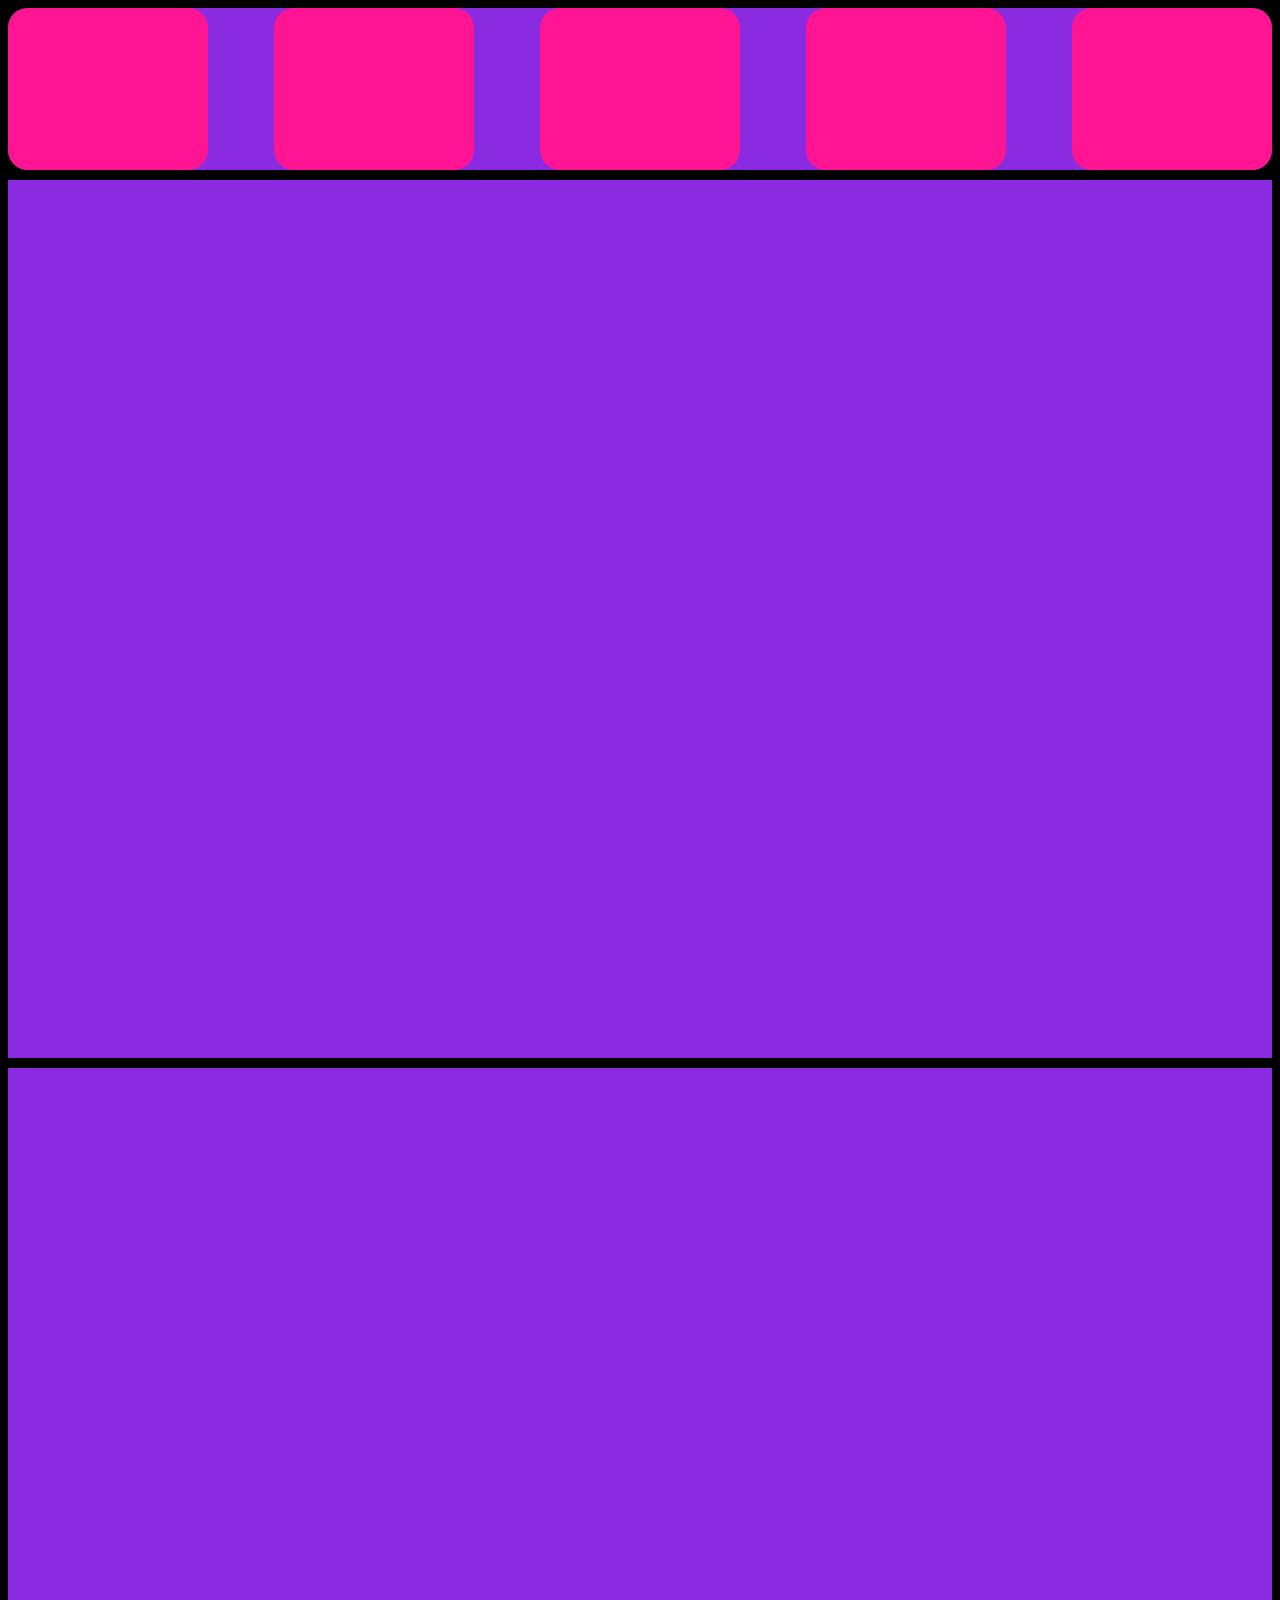
==== more.html @ a18b5d62 "grid" ====
<!DOCTYPE html>
<html lang="en">
<head>
    <meta charset="UTF-8">
    <meta name="viewport" content="width=device-width, initial-scale=1.0">
    <title>Document</title>
    <link rel="stylesheet" href="css/style2.css">
</head>
<body>
    <div id="wrapper">
        <nav>
            <div1></div1>
            <div1></div1>
            <div1></div1>
            <div1></div1>
            <div1></div1>
        </nav>
        <section1></section1>
        <section2></section2>
        <footer></footer>
    </div>
</body>
</html>
---- css/style2.css ----
#wrapper{
    display: grid;
    height: 150vh;
    width: 100%;
    gap: 10px;
    grid-template-rows:12% 65% 65% 20%;
    grid-template-areas:
    'nav'
    'se1'
    'se2'
    'fot'
    ;
}
body{
    background-color: black;
}
nav{
    grid-area: nav;
    background-color: blueviolet;
    border-radius: 20px;
    display: flex;
    justify-content: space-between;
}
section1{
    grid-area: se1;
    background-color: blueviolet;
}
section2{
    grid-area: se2;
    background-color: blueviolet;
}
footer{
    grid-area: fot;
    background-color: blueviolet;
}
div1{
    display: flex;
    height: 100%;
    width: 200px;
    background-color: deeppink;
    border-radius: 20px;
}
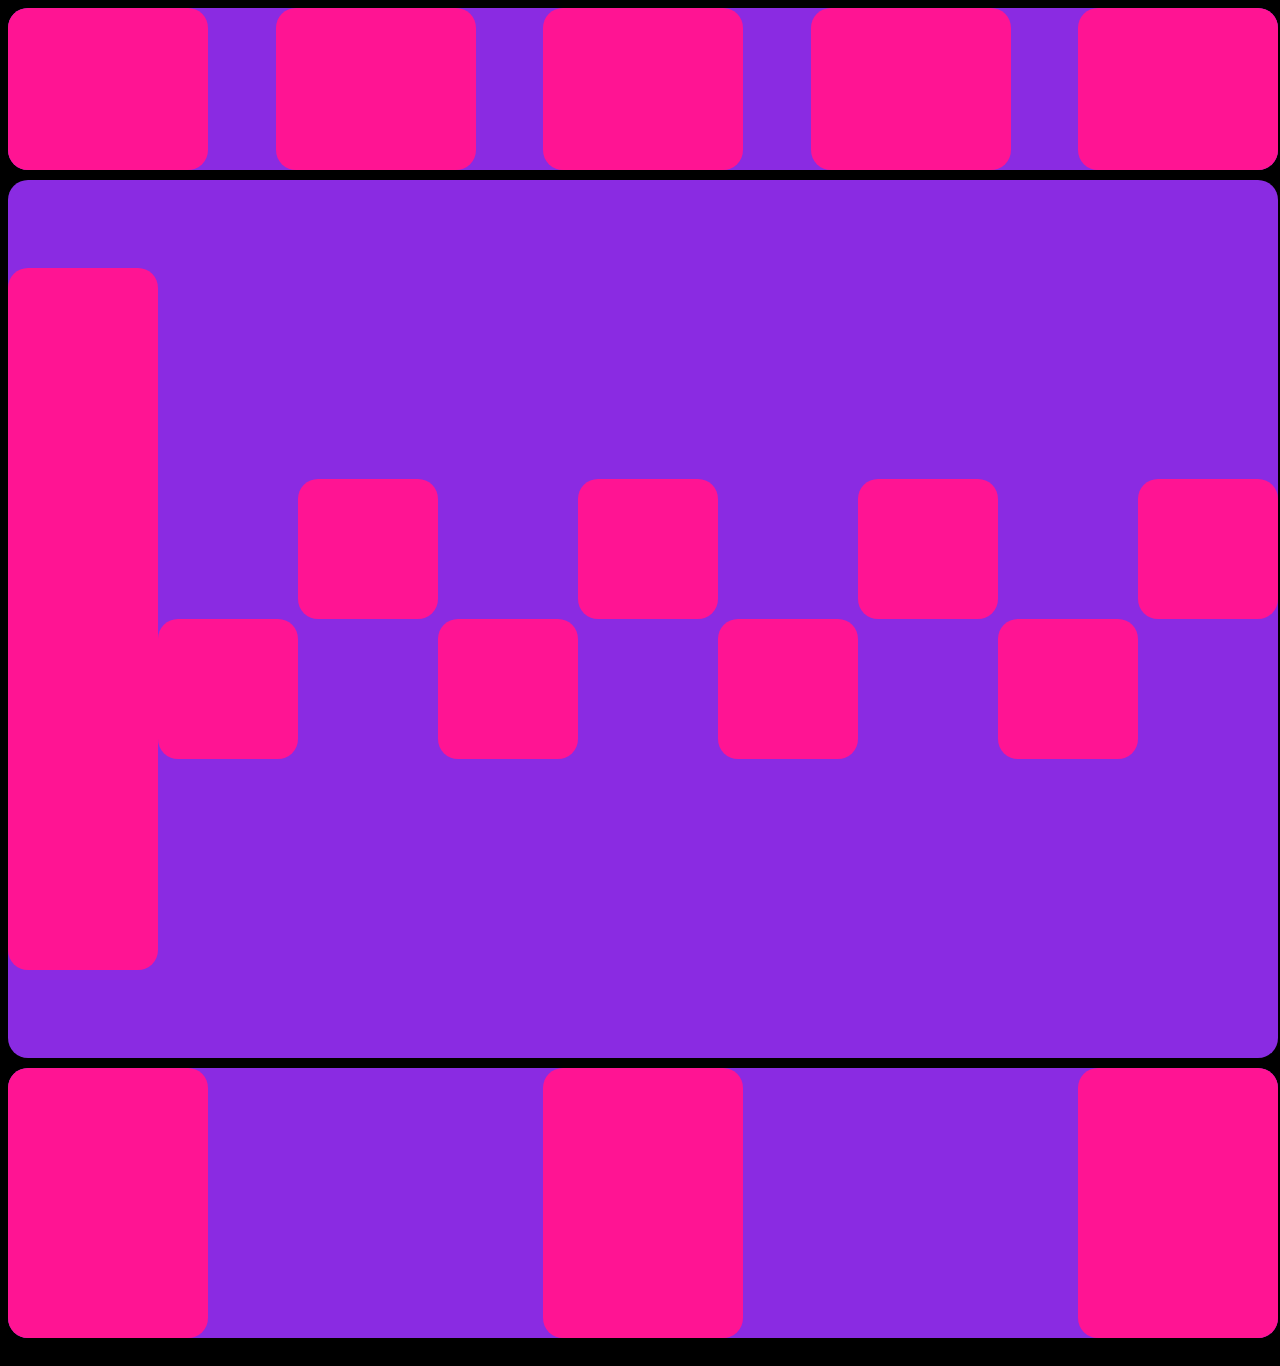
==== commit cde94972: "more grid" ====
--- a/more.html
+++ b/more.html
@@ -15,9 +15,22 @@
             <div1></div1>
             <div1></div1>
         </nav>
-        <section1></section1>
-        <section2></section2>
-        <footer></footer>
+        <section1>
+            <div2></div2>
+            <div3></div3>
+            <div4></div4>
+            <div3></div3>
+            <div4></div4>
+            <div3></div3>
+            <div4></div4>
+            <div3></div3>
+            <div4></div4>
+        </section1>
+        <footer>
+            <div5></div5>
+            <div5></div5>
+            <div5></div5>
+        </footer>
     </div>
 </body>
 </html>
--- a/css/style2.css
+++ b/css/style2.css
@@ -3,11 +3,10 @@
     height: 150vh;
     width: 100%;
     gap: 10px;
-    grid-template-rows:12% 65% 65% 20%;
+    grid-template-rows:12% 65% 20%;
     grid-template-areas:
     'nav'
     'se1'
-    'se2'
     'fot'
     ;
 }
@@ -24,14 +23,16 @@
 section1{
     grid-area: se1;
     background-color: blueviolet;
-}
-section2{
-    grid-area: se2;
-    background-color: blueviolet;
+    display: flex;
+    align-items: center;
+    border-radius: 20px;
 }
 footer{
     grid-area: fot;
     background-color: blueviolet;
+    display: flex;
+    justify-content: space-between;
+    border-radius: 20px;
 }
 div1{
     display: flex;
@@ -39,4 +40,35 @@
     width: 200px;
     background-color: deeppink;
     border-radius: 20px;
+}
+div2{
+    display: flex;
+    height: 80%;
+    width: 150px;
+    background-color: deeppink;
+    border-radius: 20px;
+}
+div3{
+    display: flex;
+    height: 140px;
+    width: 140px;
+    background-color: deeppink;
+    border-radius: 20px;
+    margin-top: 140px;
+}
+div4{
+    display: flex;
+    height: 140px;
+    width: 140px;
+    background-color: deeppink;
+    border-radius: 20px;
+    margin-bottom: 140px;
+}
+div5{
+    display: flex;
+    object-fit: cover;
+    height: 100%;
+    width: 200px;
+    background-color: deeppink;
+    border-radius: 20px;
 }
